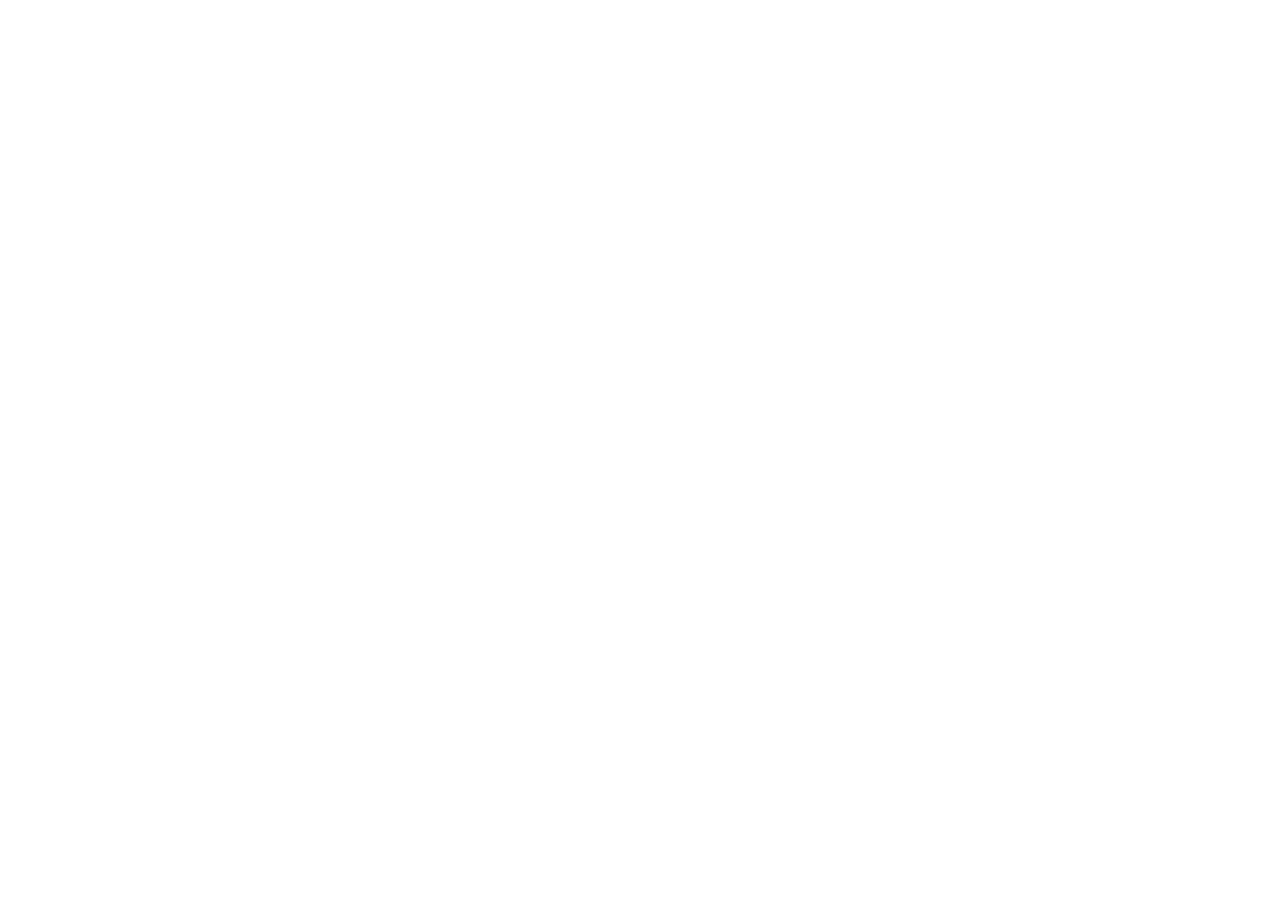
==== clothing.html @ 39318f58 "Added production style.css" ====
<!DOCTYPE html>
<html lang="en">
<head>
    <meta charset="UTF-8">
    <meta name="viewport" content="width=device-width, initial-scale=1.0">
    <title>Clothing Enquiry | FM STORE-STYLES</title>

    <link rel="stylesheet" href="style.css">
</head>
<body>

</body>
</html>
---- style.css ----
/* ==========================================================
   FM STORE-STYLES Lead Connect V2
   Production Stylesheet (Foundation)
   ========================================================== */

:root{
  --primary:#000;
  --accent:#C8A75B;
  --bg:#ffffff;
  --text:#1f1f1f;
  --muted:#666;
  --border:#e8e8e8;
  --radius:16px;
  --shadow:0 12px 32px rgba(0,0,0,.08);
  --transition:.25s ease;
  --max-width:1200px;
}

*,
*::before,
*::after{
  margin:0;
  padding:0;
  box-sizing:border-box;
}

html{
  scroll-behavior:smooth;
}

body{
  font-family:"Inter",sans-serif;
  background:var(--bg);
  color:var(--text);
  line-height:1.6;
}

a{
  color:inherit;
  text-decoration:none;
}

img{
  max-width:100%;
  display:block;
}

.page{
  min-height:100vh;
  display:flex;
  flex-direction:column;
  position:relative;
  overflow:hidden;
}

.bg-circle{
  position:absolute;
  border-radius:50%;
  filter:blur(70px);
  opacity:.12;
  z-index:-1;
}

.circle-one{
  width:300px;
  height:300px;
  background:var(--accent);
  top:-100px;
  left:-100px;
}

.circle-two{
  width:260px;
  height:260px;
  background:#000;
  bottom:-80px;
  right:-80px;
}

.header{
  width:min(100%,var(--max-width));
  margin:auto;
  padding:28px 20px;
}

.logo-area{
  display:flex;
  align-items:center;
  gap:16px;
}

.logo-placeholder{
  width:56px;
  height:56px;
  border-radius:14px;
  background:#000;
  color:#fff;
  display:grid;
  place-items:center;
  font-weight:700;
}

.hero{
  flex:1;
  width:min(100%,var(--max-width));
  margin:auto;
  padding:30px 20px 60px;
}

.hero-text{
  max-width:700px;
  margin:0 auto 40px;
  text-align:center;
}

.badge{
  display:inline-block;
  padding:8px 16px;
  border-radius:999px;
  background:#f5f5f5;
  color:var(--accent);
  font-weight:600;
  margin-bottom:18px;
}

.hero h2{
  font-size:clamp(2rem,5vw,3.6rem);
  line-height:1.1;
  margin-bottom:18px;
}

.hero p{
  color:var(--muted);
}

.cards{
  display:grid;
  grid-template-columns:repeat(auto-fit,minmax(260px,1fr));
  gap:24px;
}

.card{
  background:#fff;
  border:1px solid var(--border);
  border-radius:var(--radius);
  padding:28px;
  box-shadow:var(--shadow);
  transition:transform var(--transition), box-shadow var(--transition);
}

.card:hover{
  transform:translateY(-6px);
  box-shadow:0 20px 40px rgba(0,0,0,.12);
}

.card-icon{
  font-size:2.2rem;
  margin-bottom:18px;
}

.card h3{
  margin-bottom:8px;
}

.card p{
  color:var(--muted);
  margin-bottom:20px;
}

.card-button{
  color:var(--accent);
  font-weight:700;
}

.footer{
  text-align:center;
  padding:24px;
  color:var(--muted);
  border-top:1px solid var(--border);
}

/* Shared form styles */

.form-container{
  max-width:700px;
  margin:40px auto;
  background:#fff;
  border-radius:var(--radius);
  box-shadow:var(--shadow);
  padding:32px;
}

.form-group{
  margin-bottom:20px;
}

label{
  display:block;
  margin-bottom:8px;
  font-weight:600;
}

input,
select,
textarea{
  width:100%;
  padding:14px 16px;
  border:1px solid var(--border);
  border-radius:12px;
  font:inherit;
  transition:border-color .2s ease, box-shadow .2s ease;
}

input:focus,
select:focus,
textarea:focus{
  outline:none;
  border-color:var(--accent);
  box-shadow:0 0 0 4px rgba(200,167,91,.18);
}

textarea{
  resize:vertical;
  min-height:120px;
}

.btn{
  width:100%;
  border:none;
  border-radius:14px;
  padding:15px 18px;
  background:#000;
  color:#fff;
  font:inherit;
  font-weight:700;
  cursor:pointer;
  transition:var(--transition);
}

.btn:hover{
  background:var(--accent);
  color:#000;
}

.loading-overlay{
  position:fixed;
  inset:0;
  background:rgba(255,255,255,.9);
  display:none;
  align-items:center;
  justify-content:center;
  z-index:999;
}

.loading-overlay.active{
  display:flex;
}

.spinner{
  width:56px;
  height:56px;
  border:5px solid #eee;
  border-top-color:var(--accent);
  border-radius:50%;
  animation:spin .8s linear infinite;
}

@keyframes spin{
  to{transform:rotate(360deg);}
}

@media (max-width:768px){
  .header,
  .hero{
    padding-left:16px;
    padding-right:16px;
  }

  .form-container{
    margin:20px 16px;
    padding:24px;
  }
}
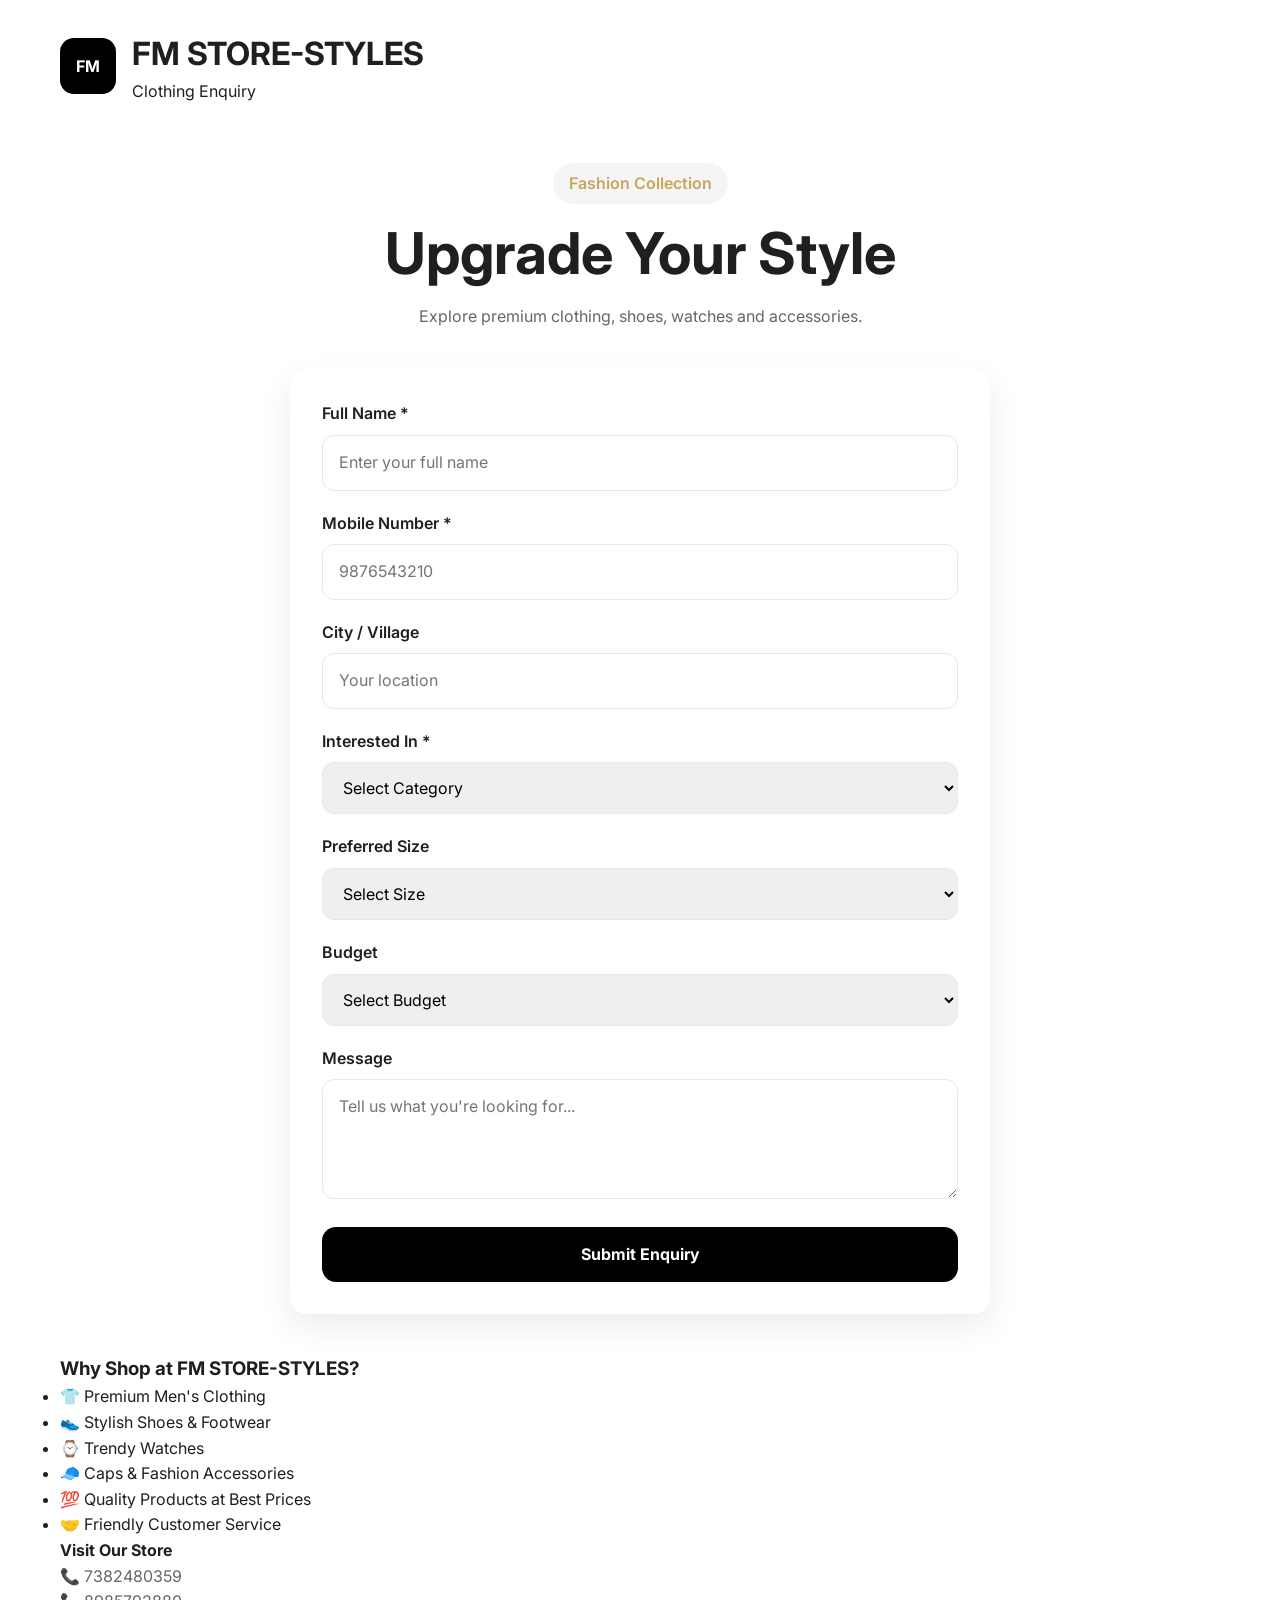
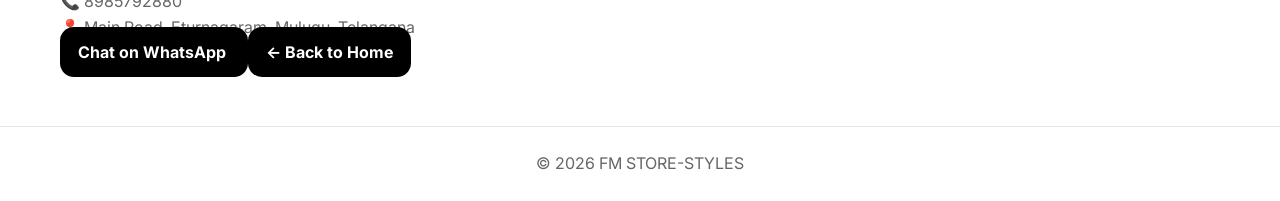
==== commit 346baa37: "Add clothing enquiry page" ====
--- a/clothing.html
+++ b/clothing.html
@@ -1,13 +1,352 @@
 <!DOCTYPE html>
 <html lang="en">
+
 <head>
+
     <meta charset="UTF-8">
+
     <meta name="viewport" content="width=device-width, initial-scale=1.0">
+
     <title>Clothing Enquiry | FM STORE-STYLES</title>
 
+    <meta name="description"
+        content="Enquire about clothing, shoes, watches and fashion accessories at FM STORE-STYLES.">
+
+    <meta name="theme-color" content="#000000">
+
+    <link rel="preconnect" href="https://fonts.googleapis.com">
+
+    <link rel="preconnect"
+        href="https://fonts.gstatic.com"
+        crossorigin>
+
+    <link href="https://fonts.googleapis.com/css2?family=Inter:wght@300;400;500;600;700;800&display=swap"
+        rel="stylesheet">
+
     <link rel="stylesheet" href="style.css">
+
 </head>
+
 <body>
 
+<div class="page">
+
+<header class="header">
+
+<div class="logo-area">
+
+<div class="logo-placeholder">
+FM
+</div>
+
+<div>
+
+<h1>FM STORE-STYLES</h1>
+
+<p>Clothing Enquiry</p>
+
+</div>
+
+</div>
+
+</header>
+
+<main class="hero">
+
+<div class="hero-text">
+
+<span class="badge">
+
+Fashion Collection
+
+</span>
+
+<h2>
+
+Upgrade Your Style
+
+</h2>
+
+<p>
+
+Explore premium clothing, shoes, watches and accessories.
+
+</p>
+
+</div>
+
+<div class="form-container">
+
+<form
+data-lead-form
+data-form-type="Clothing">
+
+<div class="form-group">
+
+<label>
+
+Full Name *
+
+</label>
+
+<input
+type="text"
+name="name"
+required
+placeholder="Enter your full name">
+
+</div>
+
+<div class="form-group">
+
+<label>
+
+Mobile Number *
+
+</label>
+
+<input
+type="tel"
+name="phone"
+maxlength="10"
+required
+placeholder="9876543210">
+
+</div>
+
+<div class="form-group">
+
+<label>
+
+City / Village
+
+</label>
+
+<input
+type="text"
+name="city"
+placeholder="Your location">
+
+</div>
+<div class="form-group">
+
+<label>
+
+Interested In *
+
+</label>
+
+<select
+name="interest"
+required>
+
+<option value="">
+Select Category
+</option>
+
+<option>
+Men's Clothing
+</option>
+
+<option>
+T-Shirts
+</option>
+
+<option>
+Shirts
+</option>
+
+<option>
+Jeans
+</option>
+
+<option>
+Shoes
+</option>
+
+<option>
+Watches
+</option>
+
+<option>
+Belts
+</option>
+
+<option>
+Caps
+</option>
+
+<option>
+Accessories
+</option>
+
+</select>
+
+</div>
+
+<div class="form-group">
+
+<label>
+
+Preferred Size
+
+</label>
+
+<select
+name="size">
+
+<option value="">
+Select Size
+</option>
+
+<option>S</option>
+
+<option>M</option>
+
+<option>L</option>
+
+<option>XL</option>
+
+<option>XXL</option>
+
+</select>
+
+</div>
+
+<div class="form-group">
+
+<label>
+
+Budget
+
+</label>
+
+<select
+name="budget">
+
+<option value="">
+Select Budget
+</option>
+
+<option>Below ₹500</option>
+
+<option>₹500 - ₹1,000</option>
+
+<option>₹1,000 - ₹2,000</option>
+
+<option>₹2,000 - ₹5,000</option>
+
+<option>Above ₹5,000</option>
+
+</select>
+
+</div>
+
+<div class="form-group">
+
+<label>
+
+Message
+
+</label>
+
+<textarea
+name="message"
+placeholder="Tell us what you're looking for..."></textarea>
+
+</div>
+
+<button
+type="submit"
+class="btn">
+
+Submit Enquiry
+
+</button>
+
+</form>
+
+</div>
+<div class="store-info">
+
+<h3>
+
+Why Shop at FM STORE-STYLES?
+
+</h3>
+
+<ul class="feature-list">
+
+<li>👕 Premium Men's Clothing</li>
+
+<li>👟 Stylish Shoes & Footwear</li>
+
+<li>⌚ Trendy Watches</li>
+
+<li>🧢 Caps & Fashion Accessories</li>
+
+<li>💯 Quality Products at Best Prices</li>
+
+<li>🤝 Friendly Customer Service</li>
+
+</ul>
+
+<div class="contact-box">
+
+<h4>Visit Our Store</h4>
+
+<p>📞 7382480359</p>
+
+<p>📞 8985792880</p>
+
+<p>📍 Main Road, Eturnagaram, Mulugu, Telangana</p>
+
+</div>
+
+<div class="action-buttons">
+
+<a
+href="https://wa.me/917382480359"
+target="_blank"
+class="btn">
+
+Chat on WhatsApp
+
+</a>
+
+<a
+href="index.html"
+class="btn">
+
+← Back to Home
+
+</a>
+
+</div>
+
+</div>
+
+</main>
+
+<div class="loading-overlay">
+
+<div class="spinner"></div>
+
+</div>
+<footer class="footer">
+
+<p>
+
+© <span id="year"></span> FM STORE-STYLES
+
+</p>
+
+</footer>
+
+</div>
+
+<script src="script.js"></script>
+
 </body>
+
 </html>
